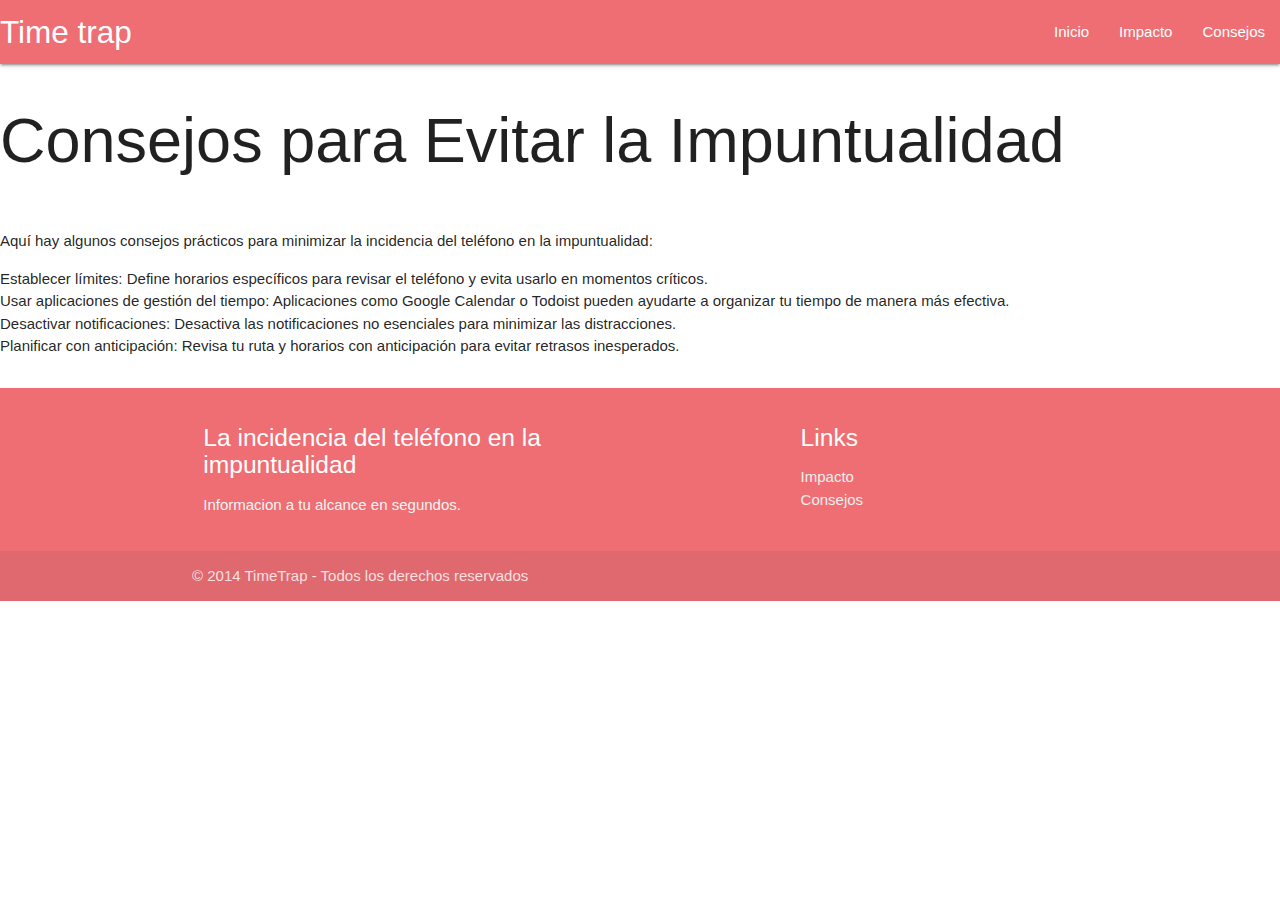
==== consejos.html @ 2ce146a2 "Página acerca de los consejos sobre la Incidencia del teléfono en la impuntualidad" ====
<!DOCTYPE html>
  <html>
    <head>
      <!--Import Google Icon Font-->
      <link href="https://fonts.googleapis.com/icon?family=Material+Icons" rel="stylesheet">
      <!--Import materialize.css-->
      <link type="text/css" rel="stylesheet" href="css/materialize.min.css"  media="screen,projection"/>

      <!--Let browser know website is optimized for mobile-->
      <meta name="viewport" content="width=device-width, initial-scale=1.0"/>

       <!-- Compiled and minified CSS -->
    <link rel="stylesheet" href="https://cdnjs.cloudflare.com/ajax/libs/materialize/1.0.0/css/materialize.min.css">

    <!-- Compiled and minified JavaScript -->
    <script src="https://cdnjs.cloudflare.com/ajax/libs/materialize/1.0.0/js/materialize.min.js"></script>

    <link rel="stylesheet" href="css.css">
    </head>

    <body>
      <header>
        <nav>
            <div class="nav-wrapper">
              <a href="#" class="brand-logo">Time trap</a>
              <ul id="nav-mobile" class="right hide-on-med-and-down">
                <li><a href="index.html">Inicio</a></li>
                <li><a href="impacto.html">Impacto</a></li>
                <li><a href="consejos.html">Consejos</a></li>
              </ul>
            </div>
          </nav>
    </header>

       <main>
        <h1>Consejos para Evitar la Impuntualidad</h1>

        <section class="section">
            <p>Aquí hay algunos consejos prácticos para minimizar la incidencia del teléfono en la impuntualidad:</p>
            <ul>
                <li><strong>Establecer límites:</strong> Define horarios específicos para revisar el teléfono y evita usarlo en momentos críticos.</li>
                <li><strong>Usar aplicaciones de gestión del tiempo:</strong> Aplicaciones como Google Calendar o Todoist pueden ayudarte a organizar tu tiempo de manera más efectiva.</li>
                <li><strong>Desactivar notificaciones:</strong> Desactiva las notificaciones no esenciales para minimizar las distracciones.</li>
                <li><strong>Planificar con anticipación:</strong> Revisa tu ruta y horarios con anticipación para evitar retrasos inesperados.</li>
            </ul>
        </section>
       </main> 

       <footer class="page-footer">
        <div class="container">
          <div class="row">
            <div class="col l6 s12">
              <h5 class="white-text">La incidencia del teléfono en la impuntualidad</h5>
              <p class="grey-text text-lighten-4">Informacion a tu alcance en segundos.</p>
            </div>
            <div class="col l4 offset-l2 s12">
              <h5 class="white-text">Links</h5>
              <ul>
                <li><a class="grey-text text-lighten-3" href="impacto.html">Impacto</a></li>
                <li><a class="grey-text text-lighten-3" href="consejos.html">Consejos</a></li>
              </ul>
            </div>
          </div>
        </div>
        <div class="footer-copyright">
          <div class="container">
          © 2014 TimeTrap - Todos los derechos reservados
          </div>
        </div>
      </footer>
    </body>
  </html>
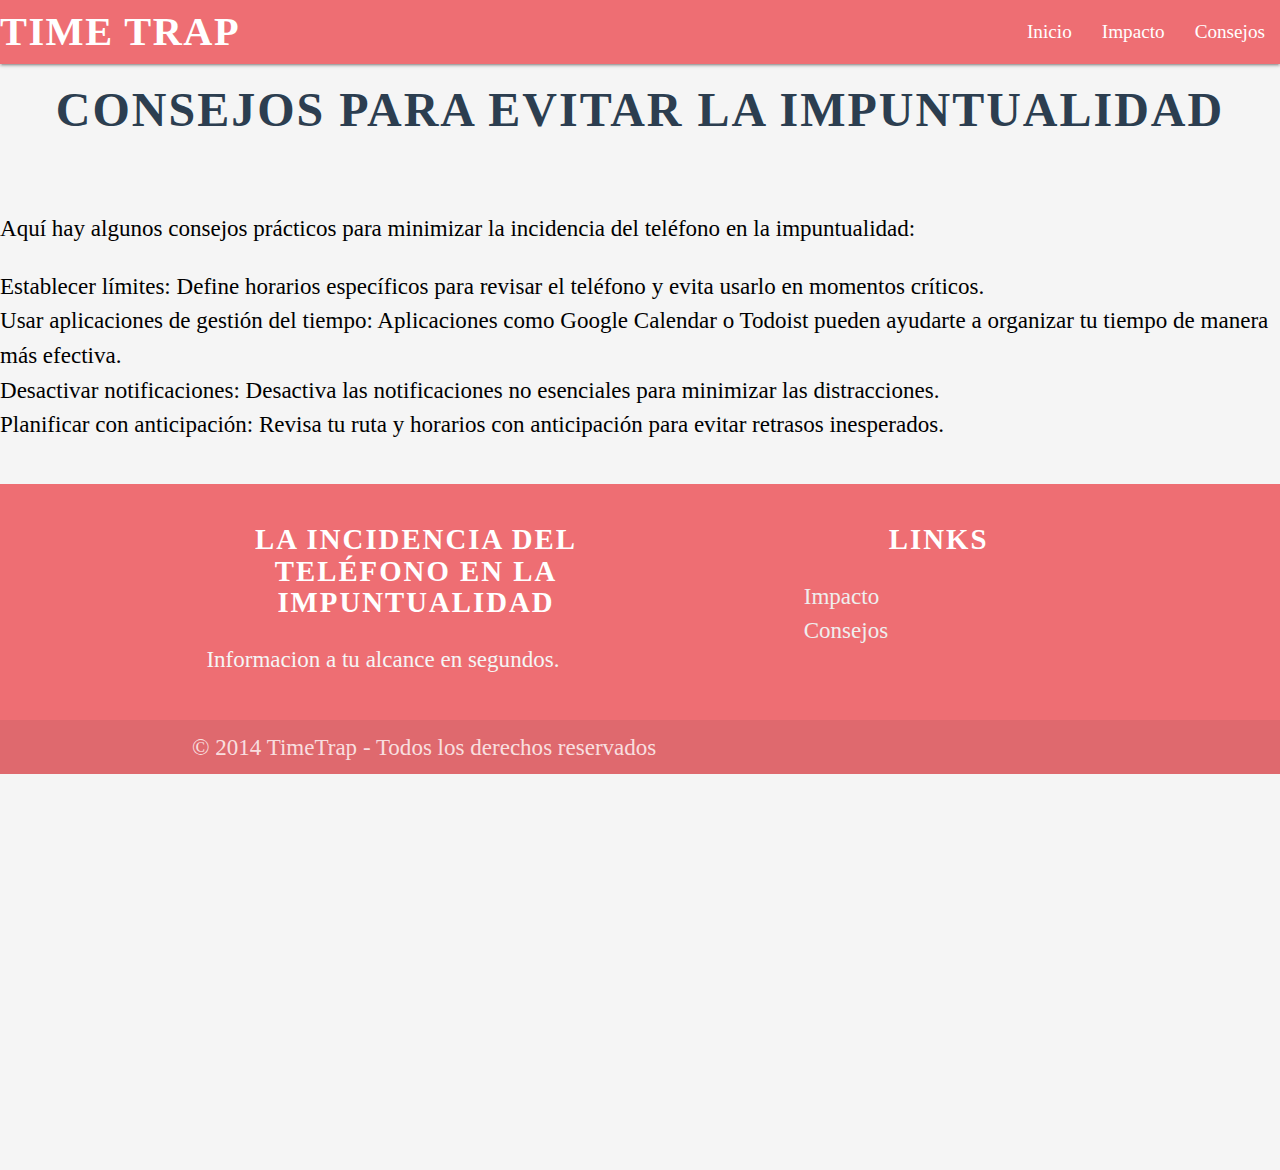
==== commit 2bfaafc0: "Página acerca de los consejos sobre la Incidencia del teléfono en la impuntualidad" ====
--- a/consejos.html
+++ b/consejos.html
@@ -15,7 +15,7 @@
     <!-- Compiled and minified JavaScript -->
     <script src="https://cdnjs.cloudflare.com/ajax/libs/materialize/1.0.0/js/materialize.min.js"></script>
 
-    <link rel="stylesheet" href="css.css">
+    <link rel="stylesheet" href="Css/css.css">
     </head>
 
     <body>
--- a/Css/css.css
+++ b/Css/css.css
@@ -0,0 +1,51 @@
+@import url('https://fonts.googleapis.com/css2?family=Montserrat:ital,wght@0,100..900;1,100..900&display=swap');
+
+html, body {
+    scroll-behavior: smooth;
+    height: 100%;
+    margin:0px;
+    font-family: 'Times New Roman', Arial, sans-serif;
+    background-color: whitesmoke;
+    color: black;
+    font-size: 1.2rem;
+    height: 130%;
+    display: flex;
+    flex-direction: column;
+}
+
+h1 {
+    font-size: 2.5rem; 
+    font-weight: bold;
+    text-align: center; 
+    color: #2c3e50; 
+    text-transform: uppercase; 
+    letter-spacing: 2px; 
+    margin-top: 20px; 
+}
+
+h5 {
+    font-size: 1.5rem; 
+    font-weight: bold; 
+    text-align: center; 
+    color: #2c3e50; 
+    text-transform: uppercase; 
+    letter-spacing: 2px; 
+    margin-top: 20px; 
+}
+
+h2 {
+    font-size: 1.5rem; 
+    font-weight: bold; 
+    text-align: center; 
+    color: #2c3e50; 
+    text-transform: uppercase;
+    letter-spacing: 2px; 
+    margin-top: 20px;
+}
+
+.brand-logo {
+    font-size: 1rem; 
+    font-weight: bold; 
+    text-transform: uppercase; 
+    letter-spacing: 1.5px; 
+}
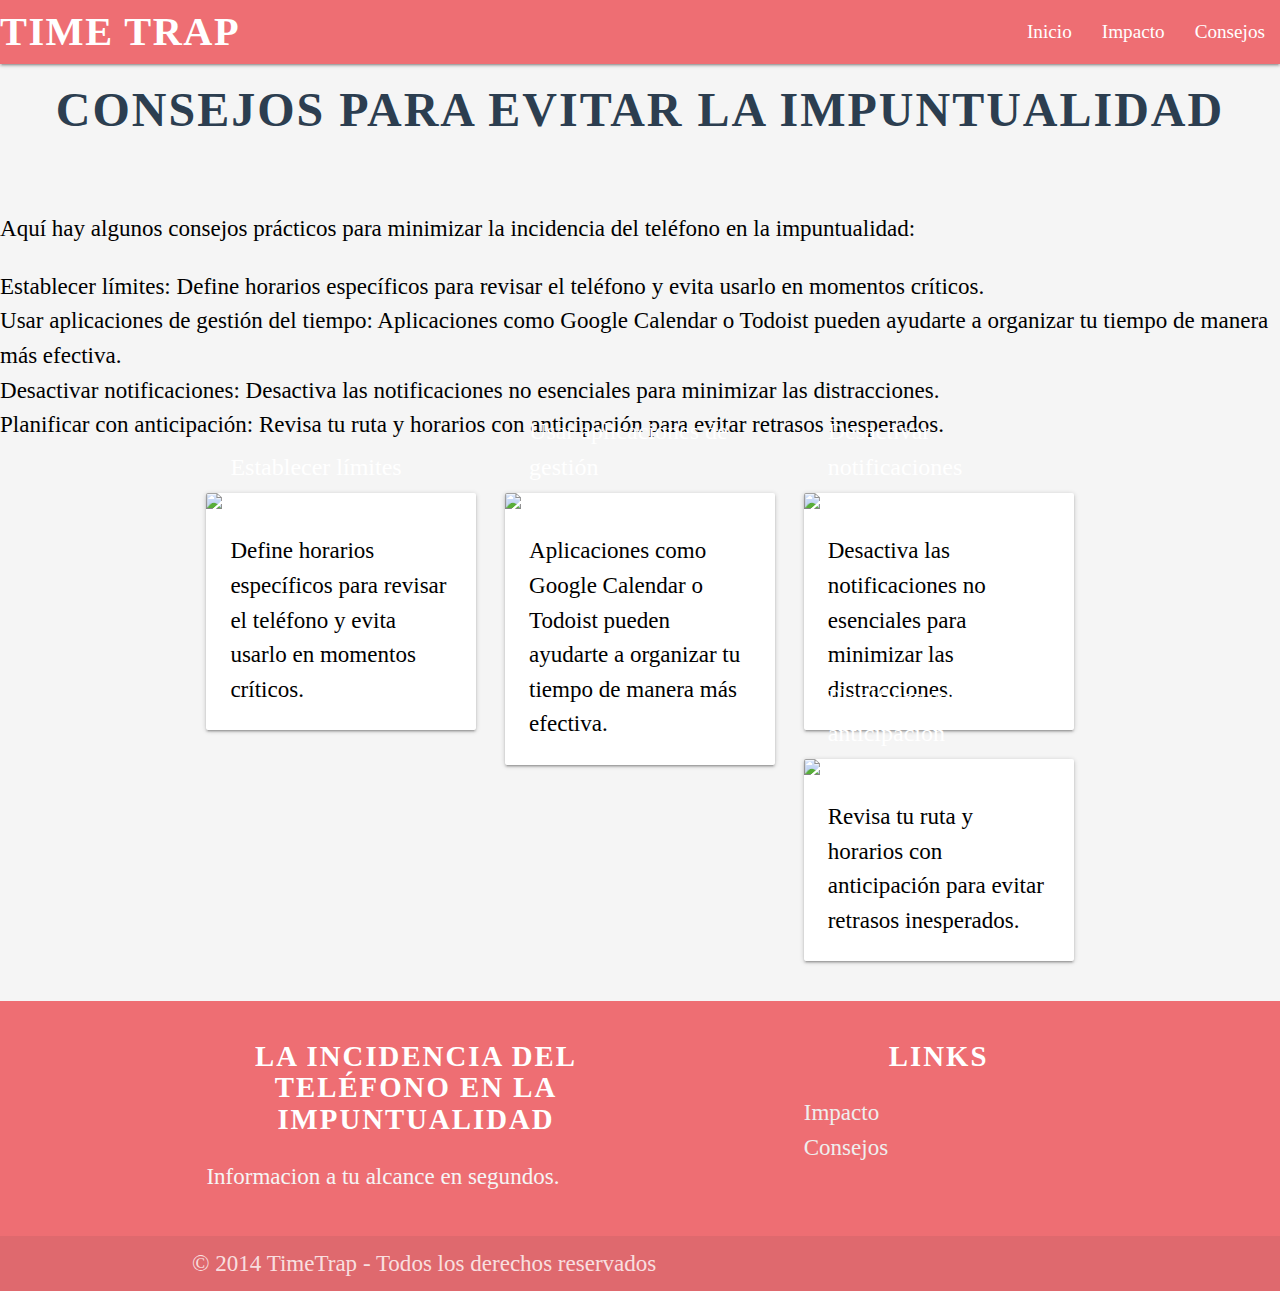
==== commit 64dd1ff0: "Incidencia del teléfono en la impuntualidad" ====
--- a/consejos.html
+++ b/consejos.html
@@ -44,6 +44,56 @@
                 <li><strong>Planificar con anticipación:</strong> Revisa tu ruta y horarios con anticipación para evitar retrasos inesperados.</li>
             </ul>
         </section>
+
+        <div class="container">
+          <div class="row">
+              <div class="col s12 m4">
+                  <div class="card">
+                      <div class="card-image">
+                          <img src="imagenes/limites.jpg" class="responsive-img">
+                          <span class="card-title">Establecer límites</span>
+                      </div>
+                      <div class="card-content">
+                          <p>Define horarios específicos para revisar el teléfono y evita usarlo en momentos críticos.</p>
+                      </div>
+                  </div>
+              </div>
+              <div class="col s12 m4">
+                  <div class="card">
+                      <div class="card-image">
+                          <img src="imagenes/gestion-tiempo.jpg" class="responsive-img">
+                          <span class="card-title">Usar aplicaciones de gestión</span>
+                      </div>
+                      <div class="card-content">
+                          <p>Aplicaciones como Google Calendar o Todoist pueden ayudarte a organizar tu tiempo de manera más efectiva.</p>
+                      </div>
+                  </div>
+              </div>
+              <div class="col s12 m4">
+                  <div class="card">
+                      <div class="card-image">
+                          <img src="imagenes/notificaciones.jpg" class="responsive-img">
+                          <span class="card-title">Desactivar notificaciones</span>
+                      </div>
+                      <div class="card-content">
+                          <p>Desactiva las notificaciones no esenciales para minimizar las distracciones.</p>
+                      </div>
+                  </div>
+              </div>
+              <div class="col s12 m4">
+                  <div class="card">
+                      <div class="card-image">
+                          <img src="imagenes/planificacion.jpg" class="responsive-img">
+                          <span class="card-title">Planificar con anticipación</span>
+                      </div>
+                      <div class="card-content">
+                          <p>Revisa tu ruta y horarios con anticipación para evitar retrasos inesperados.</p>
+                      </div>
+                  </div>
+              </div>
+          </div>
+      </div>
+      
        </main> 
 
        <footer class="page-footer">
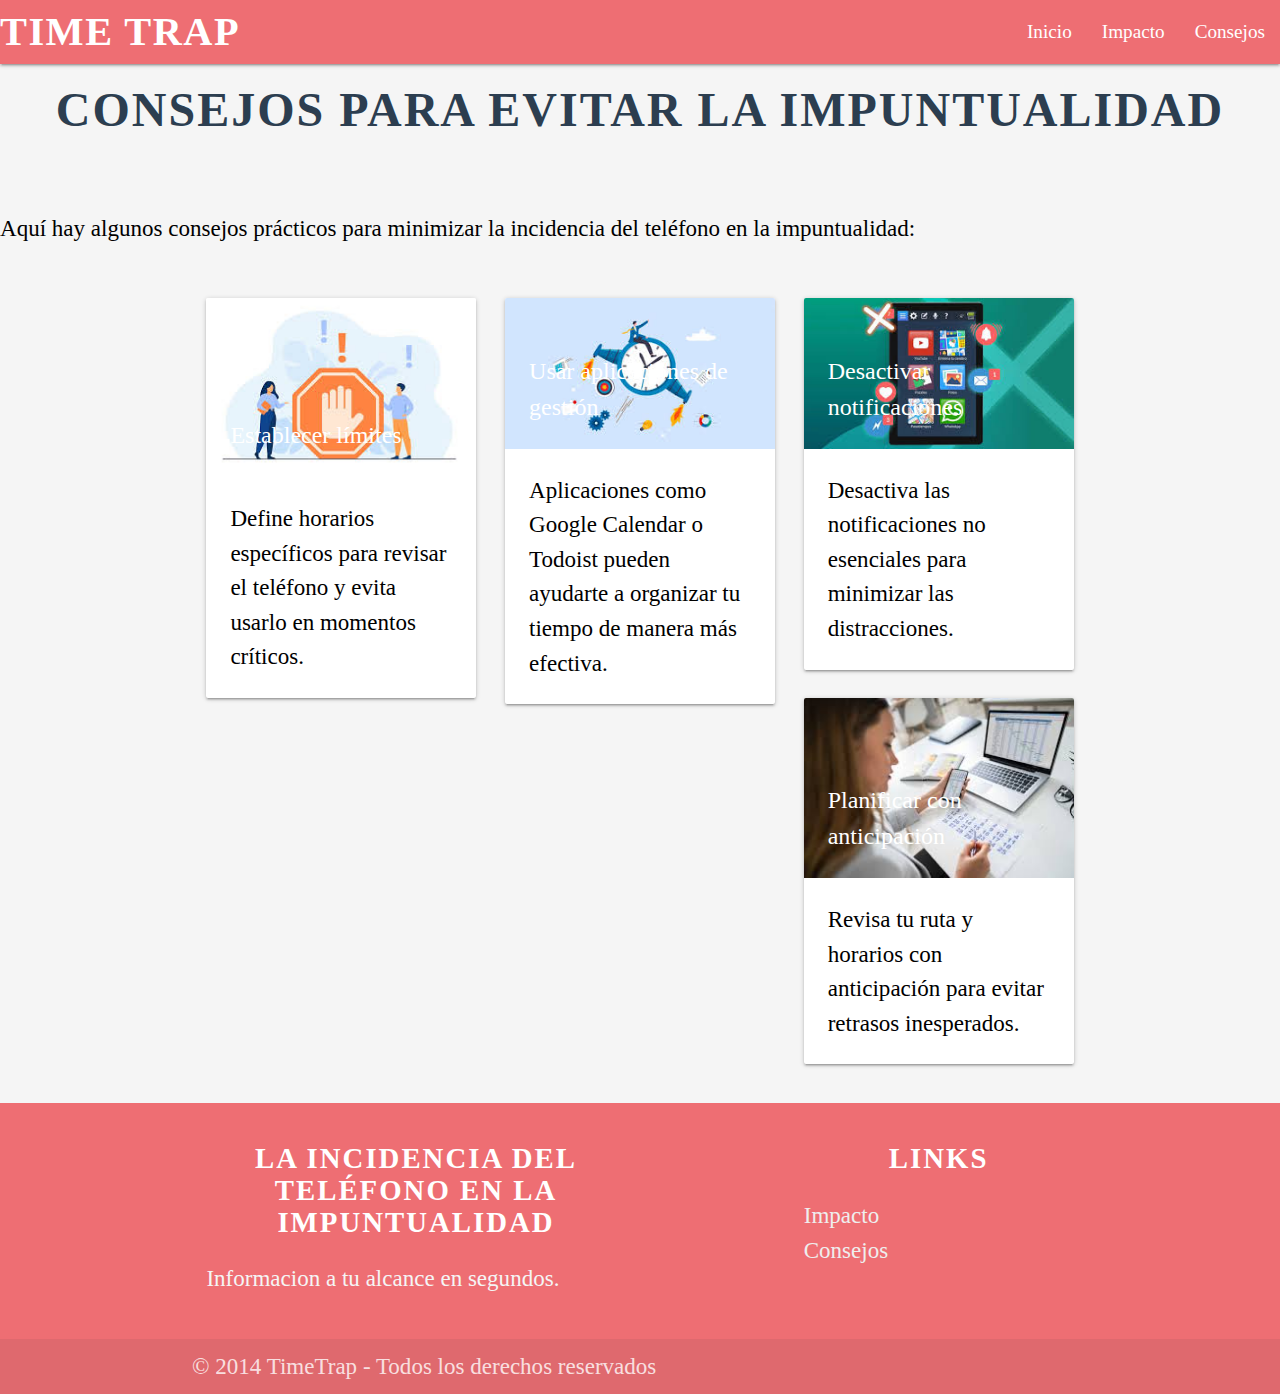
==== commit 488e429b: "Incidencia del teléfono en la impuntualidad" ====
--- a/consejos.html
+++ b/consejos.html
@@ -37,12 +37,6 @@
 
         <section class="section">
             <p>Aquí hay algunos consejos prácticos para minimizar la incidencia del teléfono en la impuntualidad:</p>
-            <ul>
-                <li><strong>Establecer límites:</strong> Define horarios específicos para revisar el teléfono y evita usarlo en momentos críticos.</li>
-                <li><strong>Usar aplicaciones de gestión del tiempo:</strong> Aplicaciones como Google Calendar o Todoist pueden ayudarte a organizar tu tiempo de manera más efectiva.</li>
-                <li><strong>Desactivar notificaciones:</strong> Desactiva las notificaciones no esenciales para minimizar las distracciones.</li>
-                <li><strong>Planificar con anticipación:</strong> Revisa tu ruta y horarios con anticipación para evitar retrasos inesperados.</li>
-            </ul>
         </section>
 
         <div class="container">
@@ -61,7 +55,7 @@
               <div class="col s12 m4">
                   <div class="card">
                       <div class="card-image">
-                          <img src="imagenes/gestion-tiempo.jpg" class="responsive-img">
+                          <img src="imagenes/tiempo.jpg" class="responsive-img">
                           <span class="card-title">Usar aplicaciones de gestión</span>
                       </div>
                       <div class="card-content">
